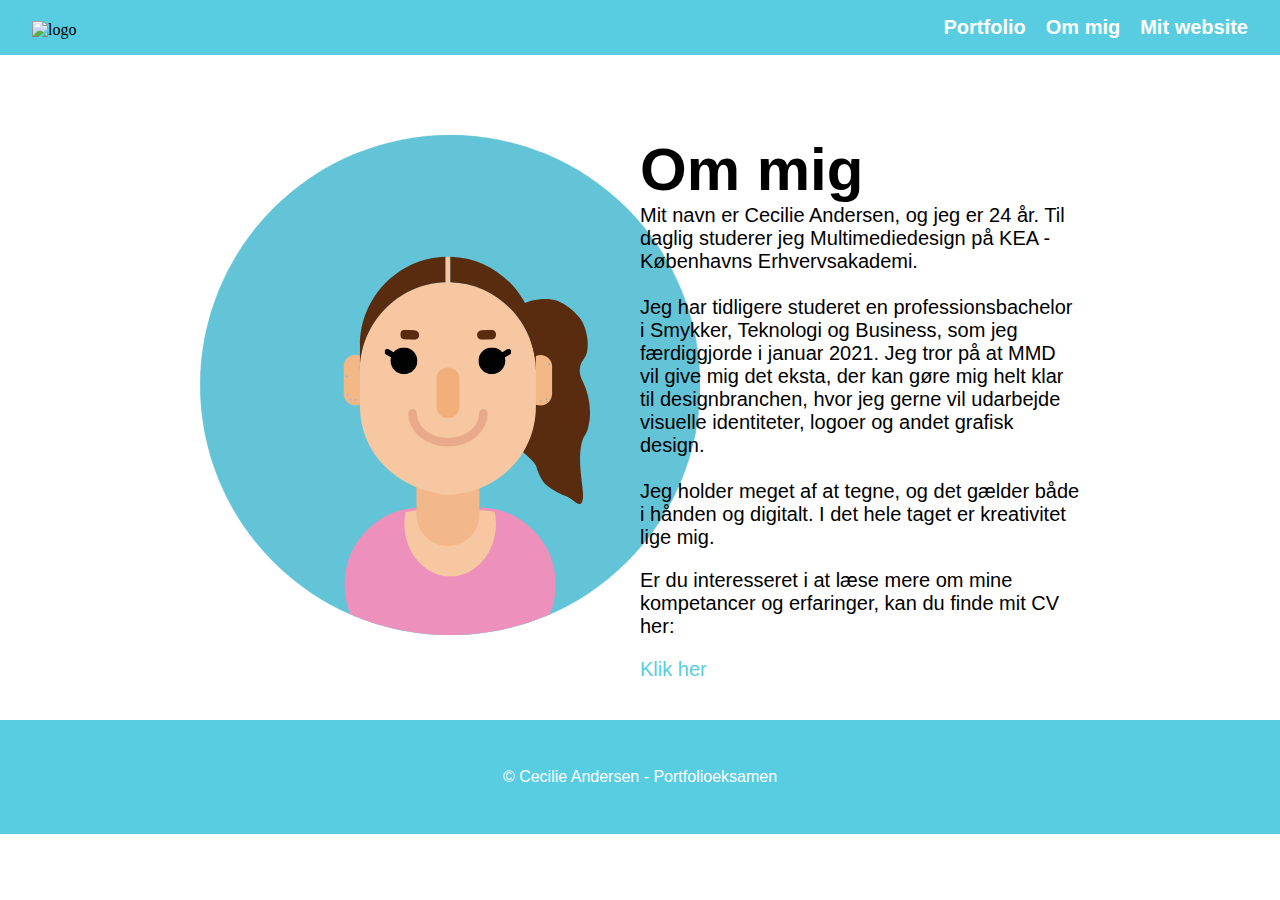
==== omMig.html @ 98b49a76 "git@github.com:ceci343c/Eksamen_portfolio_CecilieAndersen.git" ====
<!DOCTYPE html>
<html lang="da">
  <head>
    <meta charset="utf-8" />
    <meta name="viewport" content="width=device-width, initial-scale=1.0" />
    <meta name="robots" content="noindex" />
    <title>Om mig</title>
    <link rel="apple-touch-icon" sizes="180x180" href="/apple-touch-icon.png" />
    <link rel="icon" type="image/png" sizes="32x32" href="/favicon-32x32.png" />
    <link rel="icon" type="image/png" sizes="16x16" href="/favicon-16x16.png" />
    <link rel="stylesheet" href="general.css" />
    <link rel="stylesheet" href="stylesheet.css" />
        <link rel="stylesheet" href="animation.css" />
  <body>  <header>
      <div class="logo">
        <a href="index.html">
          <img src="favicon_io/favicon.ico" alt="logo" />
        </a>
      </div>
      <nav>
        <ul>
          <li>
            <a href="portfolio.html">Portfolio</a>
          </li>
          <li>
            <a href="omMig.html">Om mig</a>
          </li>
          <li>
            <a href="mitwebsite.html">Mit website</a>
          </li>
        </ul>
      </nav>
    </header>

    <div class="cards">
      <div class="myself">
        <div id="mig" class="blinking"></div>
      </div>

      <div class="about">
        <h1>Om mig</h1>
        <p>
          Mit navn er Cecilie Andersen, og jeg er 24 år. Til daglig studerer jeg Multimediedesign på KEA - Københavns Erhvervsakademi.
          <br />
          <br />
          Jeg har tidligere studeret en professionsbachelor i Smykker, Teknologi og Business, som jeg færdiggjorde i januar 2021. Jeg tror på at MMD vil give mig det eksta, der kan gøre mig helt klar til designbranchen, hvor jeg gerne vil udarbejde visuelle identiteter, logoer og andet grafisk design. <br />
          <br />
          Jeg holder meget af at tegne, og det gælder både i hånden og digitalt. I det hele taget er kreativitet lige mig. <br />
        </p>
        <p>Er du interesseret i at læse mere om mine kompetancer og erfaringer, kan du finde mit CV her:</p>
        <div class="link"><a href="CV_CecilieAndersen.pdf">Klik her</a></div>
      </div>
    </div>

    <footer>© Cecilie Andersen - Portfolioeksamen</footer>
  </body>
</html>
---- general.css ----
* {
  all: unset;
  display: revert;
  box-sizing: border-box;
}

/* HEADER OG LOGO */
.logo {
  margin-top: 5px;
}

nav {
  font-family: Arial, Helvetica, sans-serif;
  color: rgb(255, 255, 255);
  font-size: 25px;
  font-weight: bold;
}

a:hover {
  color: rgb(40, 159, 181);
}

header {
  position: sticky;
  padding: 16px 32px;
  overflow: scroll;
}

header nav ul {
  display: flex;
  justify-content: space-between;
  list-style: none;
  overflow-x: auto;
}

/* Footer */

footer {
  background-color: #58cde1;
  padding-block: 48px;
  text-align: center;
  font-family: Arial, Helvetica, sans-serif;
  color: white;
}

@media (min-width: 200px) {
  header {
    display: flex;
    justify-content: space-between;
    align-items: center;
    background-color: #58cde1;
  }
  header nav ul {
    font-size: 20px;
    display: flex;
    justify-content: space-between;
    list-style: none;
    margin: 0;
    padding: 0;
    gap: 20px;
    overflow-x: auto;
  }
}
---- stylesheet.css ----
html {
  overflow-x: hidden;
  cursor: default;
}

/* FORSIDE */

/* Baggrundsbillede til forsiden */

.splash {
  background-image: url(splash.svg);
  background-size: cover;
  background-position: right bottom;
  width: 100%;
  height: 100vh;
}

/* Overskrifter til forsiden */

.h1_1 {
  position: relative;
  font-size: 100px;
  font-family: Arial, Helvetica, sans-serif;
  color: white;
  text-align: center;
  top: 90px;
}
/* Position: Relative er anvendt for at top kan anvise, hvor langt ned på siden teksten skal være */

.h2_1 {
  position: relative;
  font-size: 50px;
  font-family: Arial, Helvetica, sans-serif;
  color: white;
  text-align: center;
  top: 120px;
}

/* Breakpoints */

@media (max-width: 1200px) {
  .h1_1 {
    font-size: 84px;
  }

  .h2_1 {
    font-size: 42px;
    top: 110px;
  }
}

@media (max-width: 768px) {
  .h1_1 {
    font-size: 54px;
  }

  .h2_1 {
    font-size: 27px;
    top: 110px;
  }
}

@media (max-width: 500px) {
  .h1_1 {
    font-size: 34px;
  }

  .h2_1 {
    font-size: 17px;
    top: 100px;
  }
}

/* OM MIG */

html {
  cursor: default;
  overflow-x: hidden;
}


/* Gør columns responsiv */
.cards {
  display: grid;
  grid-template-columns: repeat(auto-fit, minmax(500px, 1fr));
}

.cards h1 {
  font-family: Arial, Helvetica, sans-serif;
  font-size: 60px;
  margin-top: 80px;
  font-weight: bold;
  margin-right: 200px;
}

.cards p {
  font-family: Arial, Helvetica, sans-serif;
  font-size: 20px;
  margin-right: 200px;
  margin-bottom: 20px;
}

/* Link til CV - PDF */

.link {
  color: #58cde1;
  font-family: Arial, Helvetica, sans-serif;
  font-size: 20px;
  margin-right: 200px;
  margin-bottom: 5px;
}

/* Mobil */

@media (max-width: 500px) {
  .cards h1 {
    font-size: 30px;
    margin-right: 0;
    margin-top: -30px;
    margin-left: 20px;
  }

  .cards p {
    font-size: 16px;
    margin-right: 0;
    margin-bottom: 0;
    margin-left: 5px;
    margin-right: 70px;
    margin-left: 20px;
  }

  .link {
    margin-left: 5px;
    margin-right: 70px;
    margin-top: 20px;
    margin-bottom: 20px;
    margin-left: 20px;
  }

  #mig {
    margin-top: 40px;
    margin-left: 100px;
    width: 250px;
    height: 250px;
  }
}

/* PORTFOLIO SIDE */

/* Grundlæggende WEB */

/* Overordnede container til projektsiden (portfolio) */
.portfolio_web {
  display: grid;
  gap: 30px;
  grid-template-columns: 18fr 18fr;
}

/* billede til grundlæggende web */
.projektbeskrivelseWeb img {
  width: 500px;
  margin-left: 111px;
  margin-top: 20px;
}

/* Overskrift til hele tiden - Mine projekter */

.overskriftWeb {
  font-family: Arial, Helvetica, sans-serif;
  font-size: 50px;
  margin-top: 60px;

  font-weight: bold;
  text-align: center;
  color: white;
  background-color: #8c989b;
  padding: 20px;
}

.overskrift h1 {
  font-family: Arial, Helvetica, sans-serif;
  font-size: 60px;
  margin-top: 60px;
  font-weight: bold;
  text-align: center;
}

.overskrift p {
  font-family: Arial, Helvetica, sans-serif;
  font-size: 20px;
  margin-top: 40px;
  text-align: center;
}

.projektbeskrivelseWeb h2 {
  font-family: Arial, Helvetica, sans-serif;
  font-size: 30px;
  margin-top: 40px;
  font-weight: bold;
  margin-left: 20px;
}

.projektbeskrivelseWeb p {
  font-family: Arial, Helvetica, sans-serif;
  font-size: 20px;
  margin-top: 10px;
  margin-left: 20px;
}

.perspektiveringWeb h2 {
  font-family: Arial, Helvetica, sans-serif;
  font-size: 30px;
  margin-top: 40px;
  font-weight: bold;
  margin-right: 20px;
}

.perspektiveringWeb p {
  font-family: Arial, Helvetica, sans-serif;
  font-size: 20px;
  margin-top: 10px;
  margin-right: 20px;
}

.linkweb {
  color: #58cde1;
  font-family: Arial, Helvetica, sans-serif;
  font-size: 20px;
  margin-right: 200px;
  margin-bottom: 5px;
}

/* Mobil version Portfolio - Grundlæggende WEB */
@media (max-width: 500px) {
  .overskrift h1 {
    text-align: center;
  }

  .portfolio_web {
    gap: 0;
  }

  .overskrift p {
    text-align: center;
  }

  .portfolio_web img {
    width: 420px;
    margin-left: 15px;
  }

  .perspektiveringWeb h2 {
    margin-left: -415px;
    margin-top: 930px;
  }
  .perspektiveringWeb p {
    margin-left: -415px;
    margin-top: 20px;
    margin-bottom: 10px;
    margin-right: 30px;
  }

  .linkweb {
    margin-left: -415px;
  }
}

/* Grundlæggende UX */

/* Overordnede container til projektsiden (portfolio) */
.portfolio_UX {
  display: grid;
  gap: 30px;
  grid-template-columns: 18fr 18fr;
}

/* billede til grundlæggende web */
.projektbeskrivelseUX img {
  width: 500px;
  margin-left: 111px;
  margin-top: 20px;
}

/* Overskrift til hele tiden - Mine projekter */

.overskriftUX {
  font-family: Arial, Helvetica, sans-serif;
  font-size: 50px;
  margin-top: 60px;
  font-weight: bold;
  text-align: center;
  color: white;
  background-color: #8c989b;
  padding: 20px;
}

.projektbeskrivelseUX h2 {
  font-family: Arial, Helvetica, sans-serif;
  font-size: 30px;
  margin-top: 40px;
  font-weight: bold;
  margin-left: 20px;
}

.projektbeskrivelseUX p {
  font-family: Arial, Helvetica, sans-serif;
  font-size: 20px;
  margin-top: 10px;
  margin-left: 20px;
}

.perspektiveringUX h2 {
  font-family: Arial, Helvetica, sans-serif;
  font-size: 30px;
  margin-top: 40px;
  font-weight: bold;
  margin-right: 20px;
}

.perspektiveringUX p {
  font-family: Arial, Helvetica, sans-serif;
  font-size: 20px;
  margin-top: 10px;
  margin-right: 20px;
}

.linkux {
  color: #58cde1;
  font-family: Arial, Helvetica, sans-serif;
  font-size: 20px;
  margin-right: 200px;
  margin-bottom: 5px;
}

/* Mobil version Portfolio - Grundlæggende UX */
@media (max-width: 500px) {
  .overskrift h1 {
    text-align: center;
    font-size: 50px;
  }

  .portfolio_UX {
    gap: 0;
  }

  .portfolio_UX img {
    width: 420px;
    margin-left: 15px;
  }

  .perspektiveringUX h2 {
    margin-left: -415px;
    margin-top: 770px;
  }
  .perspektiveringUX p {
    margin-left: -415px;
    margin-top: 20px;
    margin-bottom: 10px;
    margin-right: 30px;
  }

  .linkux {
    margin-left: -415px;
  }
}

/* Animation */

/* Overordnede container til projektsiden (portfolio) */
.portfolio_ani {
  display: grid;
  gap: 30px;
  grid-template-columns: 18fr 18fr;
}

/* billede til grundlæggende web */
.projektbeskrivelseani img {
  width: 500px;
  margin-left: 111px;
  margin-top: 20px;
}

/* Overskrift til hele tiden - Mine projekter */

.overskriftAnimation {
  font-family: Arial, Helvetica, sans-serif;
  font-size: 50px;
  margin-top: 60px;
  font-weight: bold;
  text-align: center;
  color: white;
  background-color: #8c989b;
  padding: 20px;
}

.projektbeskrivelseani h2 {
  font-family: Arial, Helvetica, sans-serif;
  font-size: 30px;
  margin-top: 40px;
  font-weight: bold;
  margin-left: 20px;
}

.projektbeskrivelseani p {
  font-family: Arial, Helvetica, sans-serif;
  font-size: 20px;
  margin-top: 10px;
  margin-left: 20px;
}

.perspektiveringani h2 {
  font-family: Arial, Helvetica, sans-serif;
  font-size: 30px;
  margin-top: 40px;
  font-weight: bold;
  margin-right: 20px;
}

.perspektiveringani p {
  font-family: Arial, Helvetica, sans-serif;
  font-size: 20px;
  margin-top: 10px;
  margin-right: 20px;
}

.linkani {
  color: #58cde1;
  font-family: Arial, Helvetica, sans-serif;
  font-size: 20px;
  margin-right: 200px;
  margin-bottom: 5px;
}

/* Mobil version Portfolio - Grundlæggende animation */
@media (max-width: 500px) {
  .overskriftAnimation h1 {
    text-align: center;
  }

  .portfolio_ani {
    gap: 0;
  }

  .portfolio_ani img {
    width: 420px;
    margin-left: 15px;
  }

  .perspektiveringani h2 {
    margin-left: -415px;
    margin-top: 840px;
  }
  .perspektiveringani p {
    margin-left: -415px;
    margin-top: 20px;
    margin-bottom: 10px;
    margin-right: 30px;
  }

  .linkani {
    margin-left: -415px;
  }
}

/* Grundlæggende Indhold */

/* Overordnede container til projektsiden (portfolio) */
.portfolio_ind {
  display: grid;
  gap: 30px;
  grid-template-columns: 18fr 18fr;
}

/* billede til grundlæggende web */
.projektbeskrivelseind img {
  width: 500px;
  margin-left: 111px;
  margin-top: 20px;
}

/* Overskrift til hele tiden - Mine projekter */

.overskriftIndhold {
  font-family: Arial, Helvetica, sans-serif;
  font-size: 50px;
  margin-top: 60px;
  font-weight: bold;
  text-align: center;
  color: white;
  background-color: #8c989b;
  padding: 20px;
}

.projektbeskrivelseind h2 {
  font-family: Arial, Helvetica, sans-serif;
  font-size: 30px;
  margin-top: 40px;
  font-weight: bold;
  margin-left: 20px;
}

.projektbeskrivelseind p {
  font-family: Arial, Helvetica, sans-serif;
  font-size: 20px;
  margin-top: 10px;
  margin-left: 20px;
}

.perspektiveringind h2 {
  font-family: Arial, Helvetica, sans-serif;
  font-size: 30px;
  margin-top: 40px;
  font-weight: bold;
  margin-right: 20px;
}

.perspektiveringind p {
  font-family: Arial, Helvetica, sans-serif;
  font-size: 20px;
  margin-top: 10px;
  margin-right: 20px;
}

.linkind {
  color: #58cde1;
  font-family: Arial, Helvetica, sans-serif;
  font-size: 20px;
  margin-right: 200px;
  margin-bottom: 5px;
}

/* Mobil version Portfolio - indhold */
@media (max-width: 500px) {
  .overskriftIndhold h1 {
    text-align: center;
  }

  .portfolio_ind {
    gap: 0;
  }

  .portfolio_ind img {
    width: 420px;
    margin-left: 15px;
  }

  .perspektiveringind h2 {
    margin-left: -415px;
    margin-top: 940px;
  }
  .perspektiveringind p {
    margin-left: -415px;
    margin-top: 29px;
    margin-bottom: 10px;
    margin-right: 30px;
  }

  .linkind {
    margin-left: -415px;
  }
}

/* Om mit website */

/* Overskriften her har samme classnavn som den på portfolio siden da layoutet er ens*/

.overskrift img {
  display: block;
  margin-left: auto;
  margin-right: auto;
  width: 400px;
  margin-top: 20px;
}

/* Overskrift til hele tiden - Mine projekter */

.overskriftstil {
  font-family: Arial, Helvetica, sans-serif;
  font-size: 50px;
  margin-top: 60px;

  font-weight: bold;
  text-align: center;
  color: white;
  background-color: #8c989b;
  padding: 20px;
}

.portfolio_stil {
  display: grid;
  gap: 30px;
  grid-template-columns: 18fr 18fr;
}

/* Navnene på classerne i beskrivelse af stil og opbygning */

.projektbeskrivelsestil h2 {
  font-family: Arial, Helvetica, sans-serif;
  font-size: 30px;
  margin-top: 40px;
  font-weight: bold;
  margin-left: 20px;
}

.projektbeskrivelsestil p {
  font-family: Arial, Helvetica, sans-serif;
  font-size: 20px;
  margin-top: 10px;
  margin-left: 20px;
}

.projektbeskrivelsestil1 h2 {
  font-family: Arial, Helvetica, sans-serif;
  font-size: 30px;
  margin-top: 40px;
  font-weight: bold;
  margin-left: 20px;
}

.projektbeskrivelsestil1 p {
  font-family: Arial, Helvetica, sans-serif;
  font-size: 20px;
  margin-top: 10px;
  margin-left: 20px;
}

.oversigtdesign h2 {
  font-family: Arial, Helvetica, sans-serif;
  font-size: 30px;
  margin-top: 40px;
  font-weight: bold;
  margin-right: 20px;
}

.oversigtdesign ul {
  font-family: Arial, Helvetica, sans-serif;
  font-size: 20px;
  margin-top: 10px;
  margin-left: 20px;
}

.overskriftbegreb {
  font-family: Arial, Helvetica, sans-serif;
  font-size: 50px;
  margin-top: 60px;

  font-weight: bold;
  text-align: center;
  color: white;
  background-color: #8c989b;
  padding: 20px;
}

.portfolio_begreb {
  display: grid;
  gap: 30px;
  grid-template-columns: 18fr 18fr;
}

.oversigtTest ul {
  font-family: Arial, Helvetica, sans-serif;
  font-size: 20px;
  margin-top: 10px;
  margin-left: 40px;
  margin-bottom: 20px;
}

/* Navnene på classerne i beskrivelse af stil og opbygning */

.projektbeskrivelsebegreb h2 {
  font-family: Arial, Helvetica, sans-serif;
  font-size: 30px;
  margin-top: 40px;
  font-weight: bold;
  margin-left: 20px;
}

.projektbeskrivelsebegreb p {
  font-family: Arial, Helvetica, sans-serif;
  font-size: 20px;
  margin-top: 10px;
  margin-left: 20px;
  margin-bottom: 60px;
}

.projektbeskrivelsebegreb1 h2 {
  font-family: Arial, Helvetica, sans-serif;
  font-size: 30px;
  margin-top: 40px;
  font-weight: bold;
  margin-left: 20px;
}

.projektbeskrivelsebegreb1 p {
  font-family: Arial, Helvetica, sans-serif;
  font-size: 20px;
  margin-top: 10px;
  margin-left: 20px;
  margin-bottom: 60px;
}

.oversigtbegreb h2 {
  font-family: Arial, Helvetica, sans-serif;
  font-size: 30px;
  margin-top: 10px;
  font-weight: bold;
  margin-right: 20px;
}

.linkbegreb {
  font-family: Arial, Helvetica, sans-serif;
  color: #58cde1;
  font-size: 20px;
  margin-left: 20px;
  margin-top: -30px;
  margin-bottom: 30px;
}

/* Mobil version - Mit Website */
@media (max-width: 500px) {
  .overskriftstil h1 {
    text-align: center;
  }

  .portfolio_stil {
    grid-template-columns: none;
  }

  .oversigtdesign h2 {
    margin-left: 20px;
    margin-top: 2px;
  }

  .oversigtdesign ul {
    margin-left: 40px;
  }

  .projektbeskrivelsestil p {
    margin-right: 15px;
  }

  .projektbeskrivelsestil1 h2 {
    margin-right: 15px;
    margin-top: 5px;
  }
  .overskriftbegreb h1 {
    text-align: center;
  }

  .portfolio_begreb {
    grid-template-columns: none;
  }

  .projektbeskrivelsebegreb p {
    margin-right: 15px;
  }

  .projektbeskrivelsebegreb1 p {
    margin-right: 10px;
  }
  .projektbeskrivelsebegreb1 h2 {
    margin-top: -30px;
    margin-right: 10px;
  }

  .oversigtTest {
    margin-top: -30px;
  }
}
---- animation.css ----
#screen {
  position: relative;
  width: 100%;
  aspect-ratio: 16/9;
}

#game {
  position: absolute;
  top: 0;
  left: 0;
  width: 100%;
  height: 100%;
}

#game_elements {
  width: 2000px;
  height: 100%;
  position: absolute;
  margin-left: -1060px;
  margin-top: -100px;
}

#blaa_container {
  position: absolute;
  top: 45%;
  left: 65%;
  width: 10%;
  aspect-ratio: 1/1;
}

#blaa_sprite {
  width: 100%;
  height: 100%;
  background-image: url(smile_blue1.svg);
  background-size: 100%;
}

.forsvind {
  animation-name: forsvind_kf;
  animation-duration: 2s;
  animation-iteration-count: 1;
  animation-timing-function: linear;
  animation-fill-mode: both;
}

@keyframes forsvind_kf {
  0% {
    opacity: 1;
  }

  100% {
    opacity: 0;
  }
}

@media (max-width: 500px) {
  #game_elements {
    width: 2000px;
    height: 100%;
    position: absolute;
    margin-left: -1180px;
    margin-top: -70px;
  }
}

/* Animation blinkende portræt */

/* Animation blinkende portræt */

#mig {
  width: 500px;
  height: 500px;
  background-size: 300% 100%;
  background-image: url(miganimation.svg);
  margin-left: 200px;
  margin-top: 80px;
  margin-bottom: 85px;
}

.blinking {
  animation-name: blink;
  animation-duration: 2s;
  animation-timing-function: steps(3);
  animation-iteration-count: infinite;
  margin-left: 10%;
  margin-right: 0;
  margin-bottom: 10px;
}

@keyframes blink {
  0% {
    background-position: 0 0;
  }
  100% {
    background-position: -300% 0%;
  }
}
@media (max-width: 500px) {
  #mig {
    margin-top: 40px;
    margin-left: 100px;
    width: 250px;
    height: 250px;
  }
}
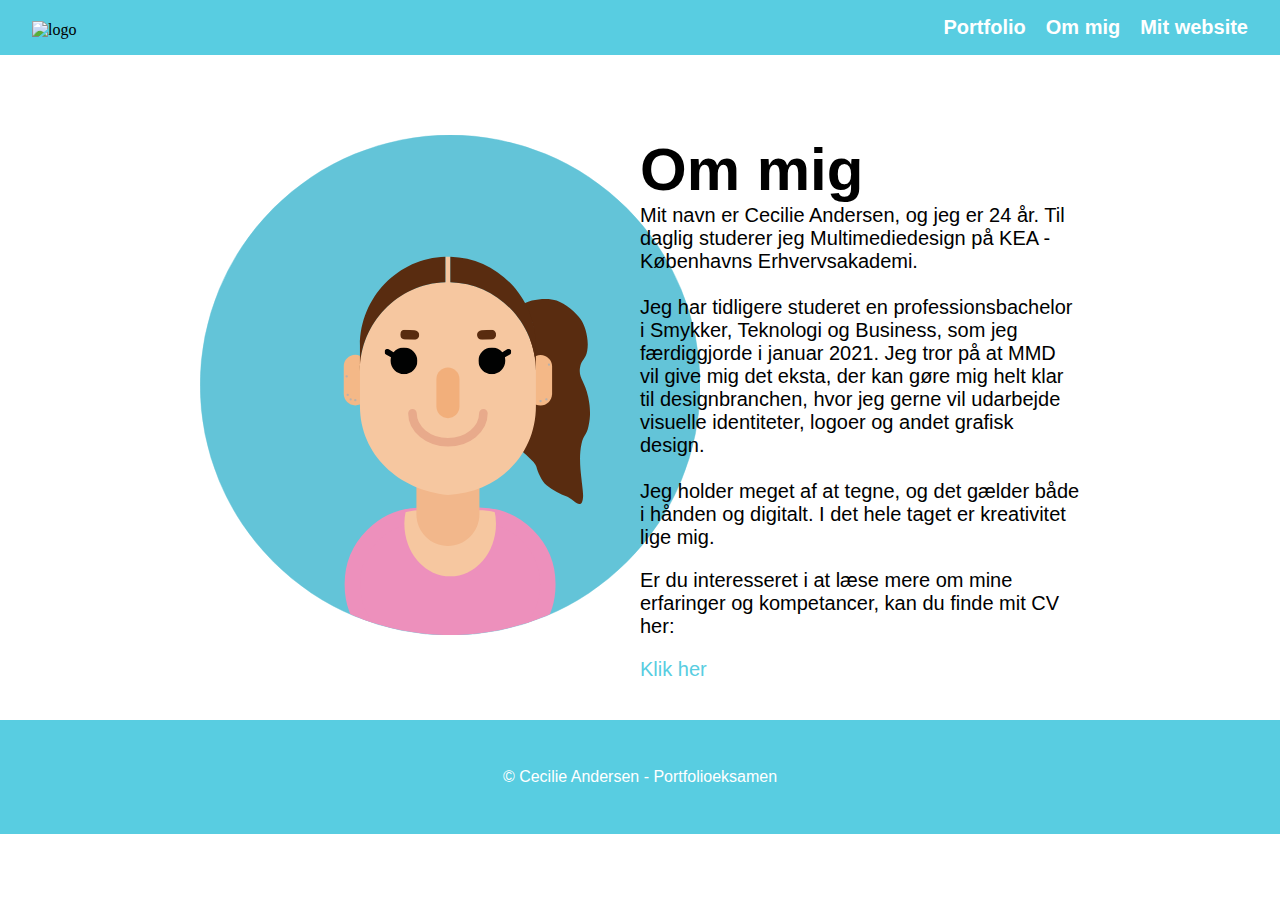
==== commit 4b1f9c51: "En helt færdig hjemmeside" ====
--- a/omMig.html
+++ b/omMig.html
@@ -47,7 +47,7 @@
           <br />
           Jeg holder meget af at tegne, og det gælder både i hånden og digitalt. I det hele taget er kreativitet lige mig. <br />
         </p>
-        <p>Er du interesseret i at læse mere om mine kompetancer og erfaringer, kan du finde mit CV her:</p>
+        <p>Er du interesseret i at læse mere om mine erfaringer og kompetancer, kan du finde mit CV her:</p>
         <div class="link"><a href="CV_CecilieAndersen.pdf">Klik her</a></div>
       </div>
     </div>
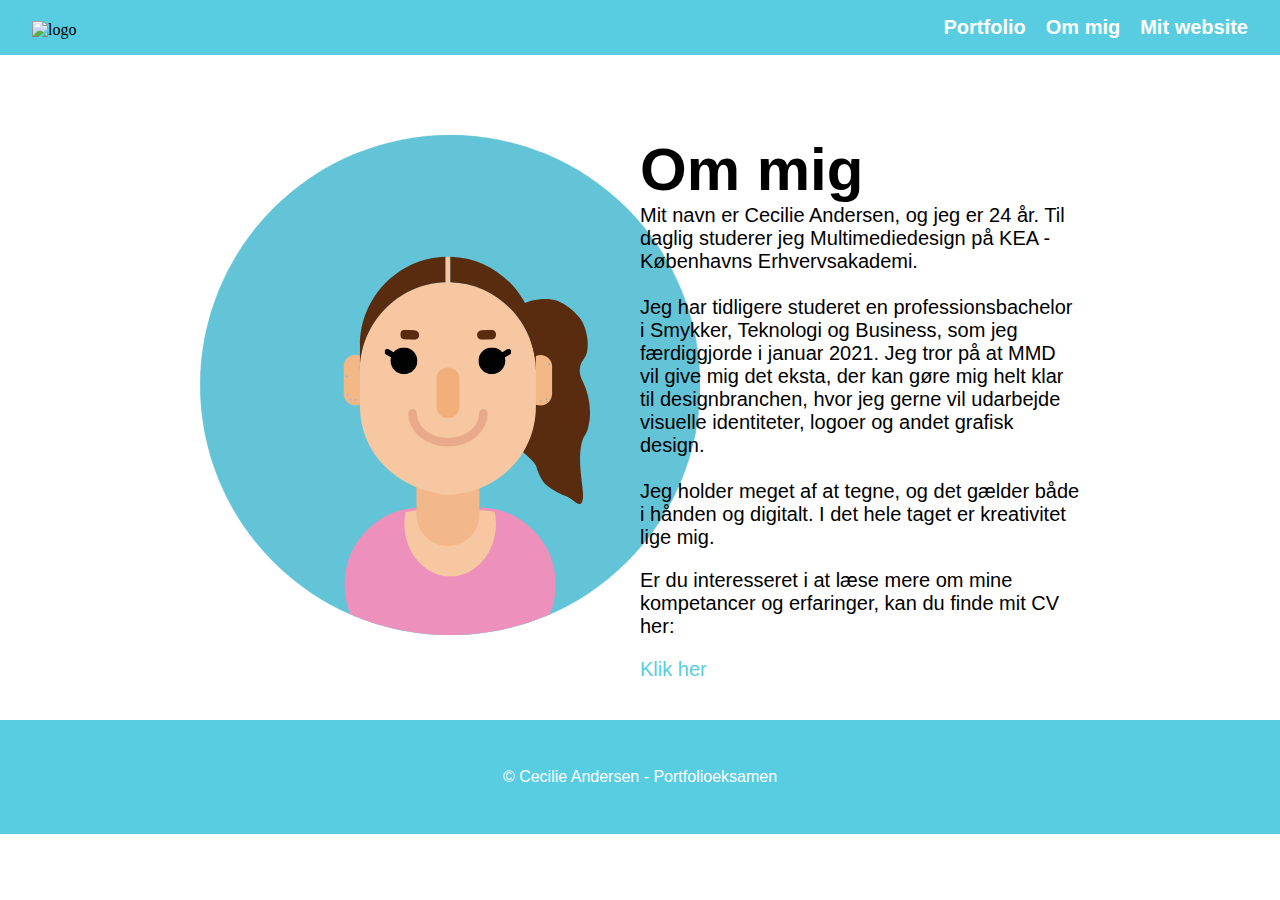
==== commit 5e4e3911: "Slut" ====
--- a/omMig.html
+++ b/omMig.html
@@ -47,7 +47,7 @@
           <br />
           Jeg holder meget af at tegne, og det gælder både i hånden og digitalt. I det hele taget er kreativitet lige mig. <br />
         </p>
-        <p>Er du interesseret i at læse mere om mine erfaringer og kompetancer, kan du finde mit CV her:</p>
+        <p>Er du interesseret i at læse mere om mine kompetancer og erfaringer, kan du finde mit CV her:</p>
         <div class="link"><a href="CV_CecilieAndersen.pdf">Klik her</a></div>
       </div>
     </div>
